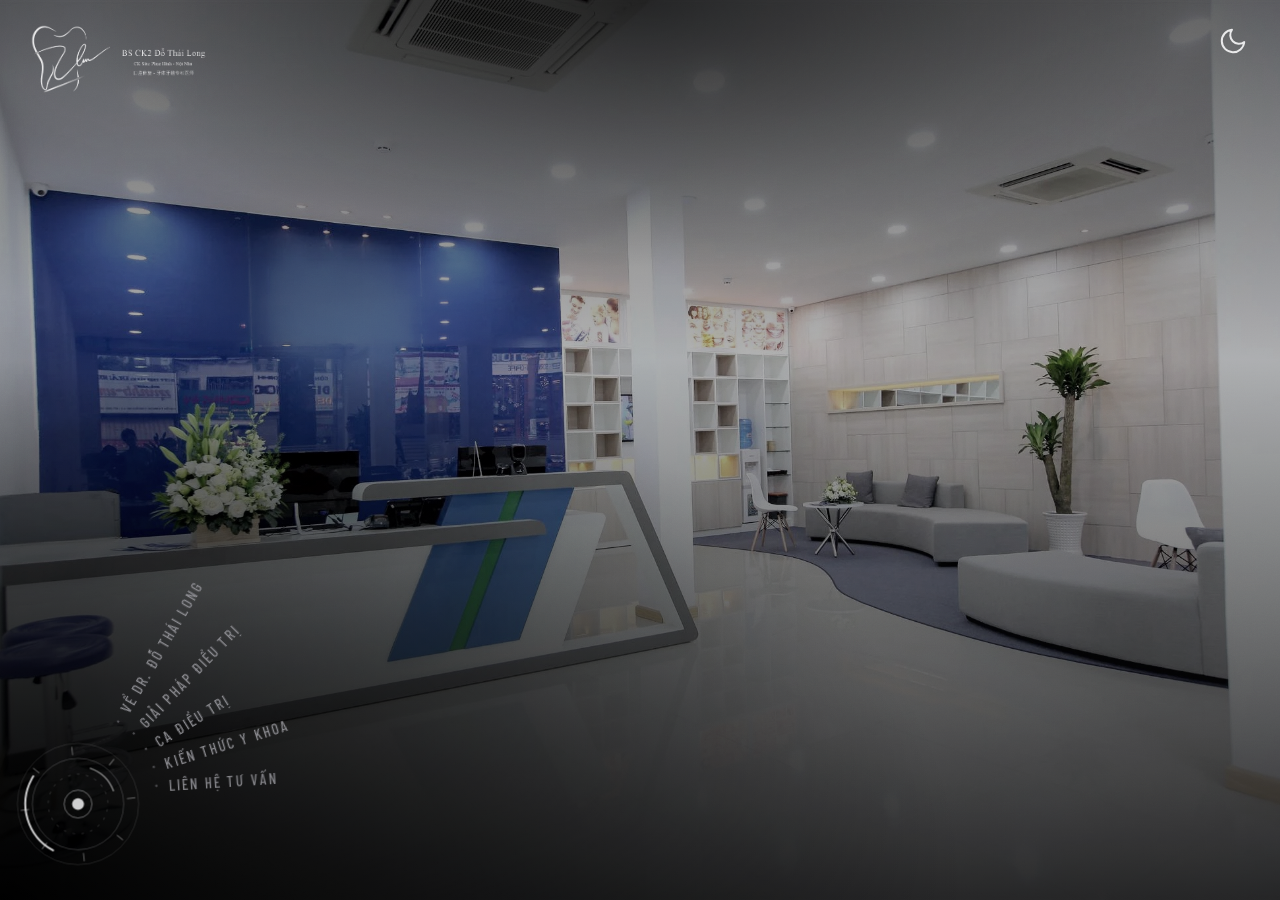
==== index.html @ d898a3ce "Chuẩn bị deploy GitHub Pages + dọn dẹp - Thêm index.html chuyển hướng sang landing-1.html (Pages phụ" ====
<!DOCTYPE html>
<html lang="vi">
<head>
<meta charset="UTF-8" />
<meta name="viewport" content="width=device-width, initial-scale=1.0" />
<meta http-equiv="refresh" content="0; url=landing-1.html" />
<link rel="canonical" href="landing-1.html" />
<title>Dr. Đỗ Long — Chuyên khoa Sâu răng · Phục hình · Nội nha</title>
<style>
  html,body{margin:0;height:100%;background:#0b0b0d;color:#e9e9ea;
    font-family:system-ui,-apple-system,sans-serif;display:grid;place-items:center}
  a{color:#e9e9ea}
</style>
</head>
<body>
  <p>Đang mở trang chủ… nếu không tự chuyển, bấm <a href="landing-1.html">vào đây</a>.</p>
  <script>location.replace("landing-1.html");</script>
</body>
</html>
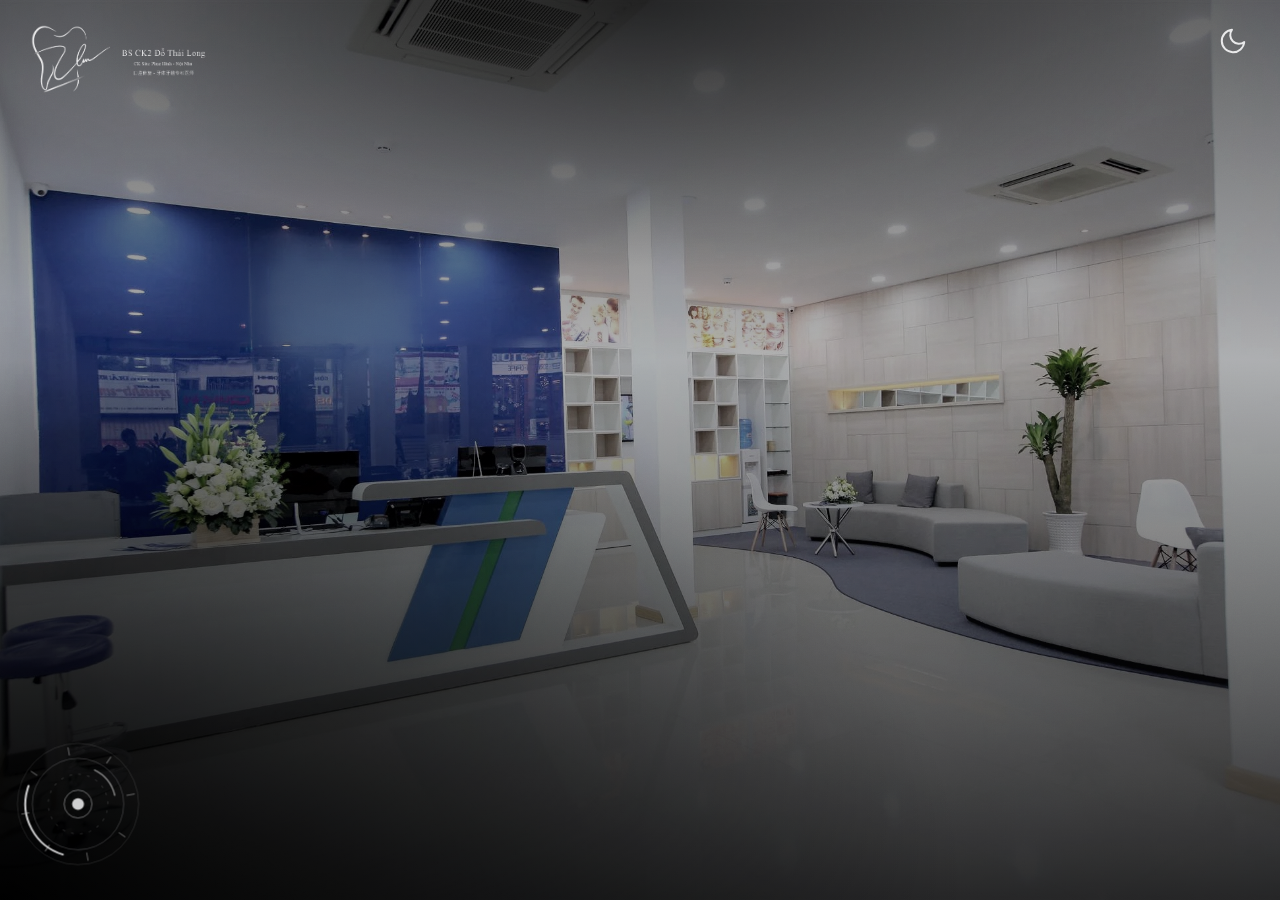
==== commit fd297e1d: "Update index.html" ====
--- a/index.html
+++ b/index.html
@@ -14,6 +14,7 @@
 </head>
 <body>
   <p>Đang mở trang chủ… nếu không tự chuyển, bấm <a href="landing-1.html">vào đây</a>.</p>
+  <p>Mở trang web ở đây nhé</p>
   <script>location.replace("landing-1.html");</script>
 </body>
 </html>
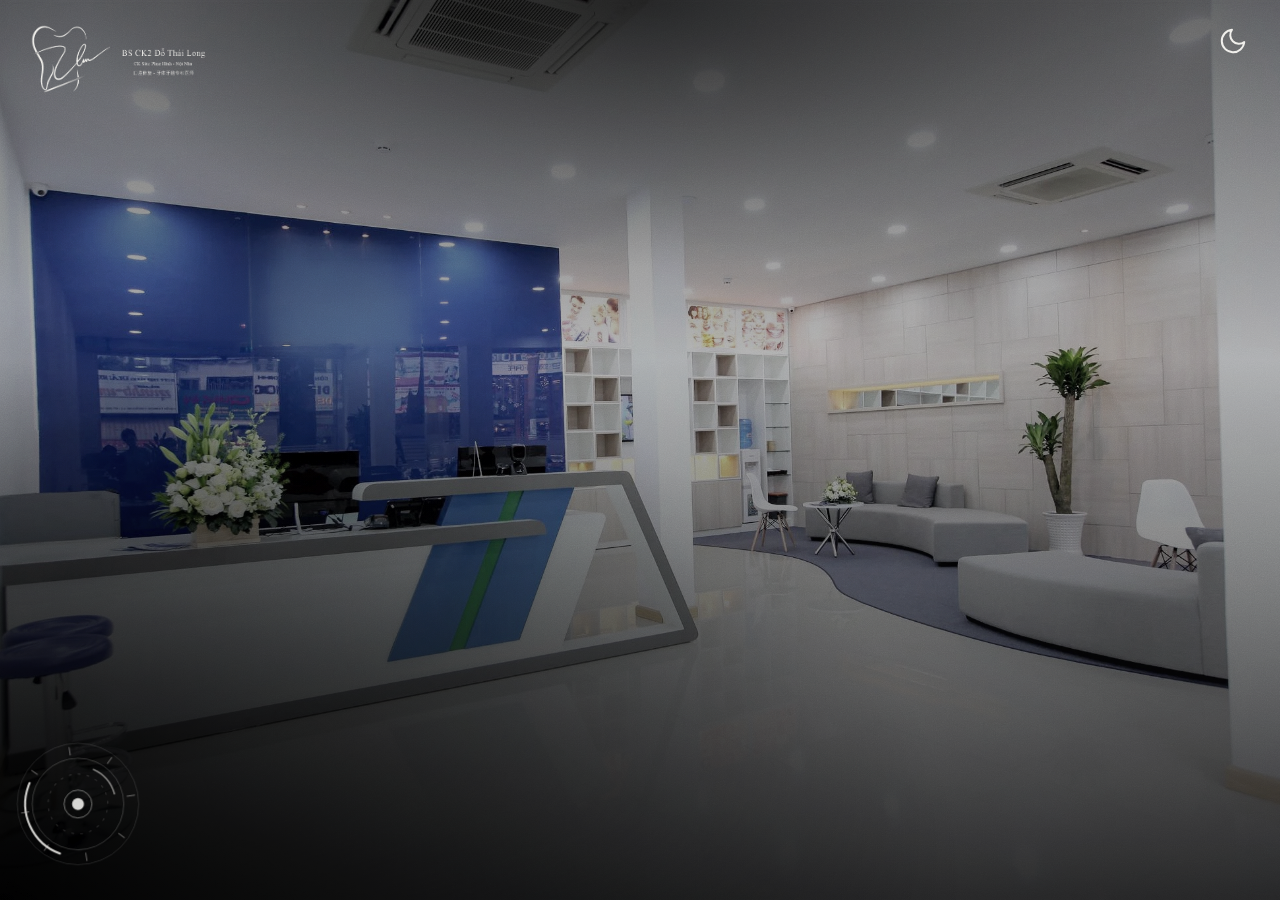
==== commit 1999b2b3: "Cap nhat demo tu dentis-project (2026-08-08 13:49)" ====
--- a/index.html
+++ b/index.html
@@ -14,7 +14,6 @@
 </head>
 <body>
   <p>Đang mở trang chủ… nếu không tự chuyển, bấm <a href="landing-1.html">vào đây</a>.</p>
-  <p>Mở trang web ở đây nhé</p>
   <script>location.replace("landing-1.html");</script>
 </body>
 </html>
